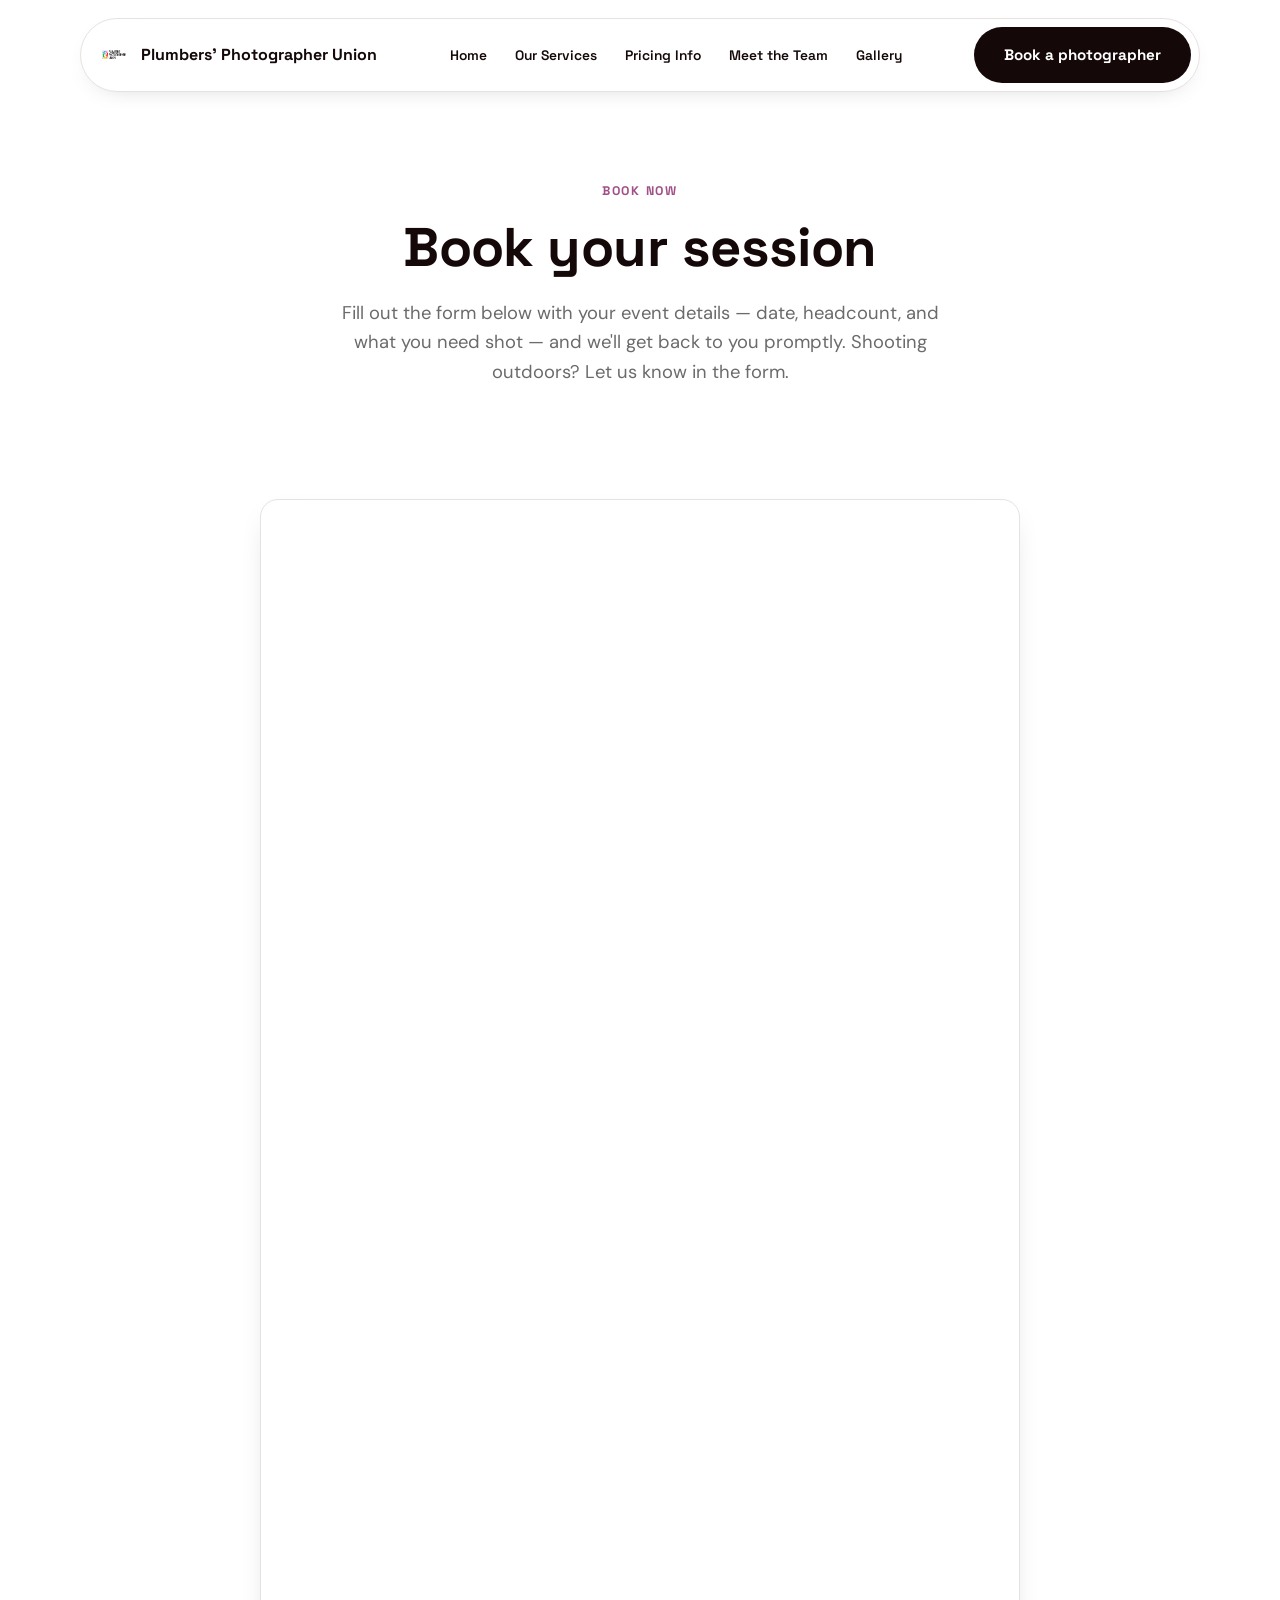
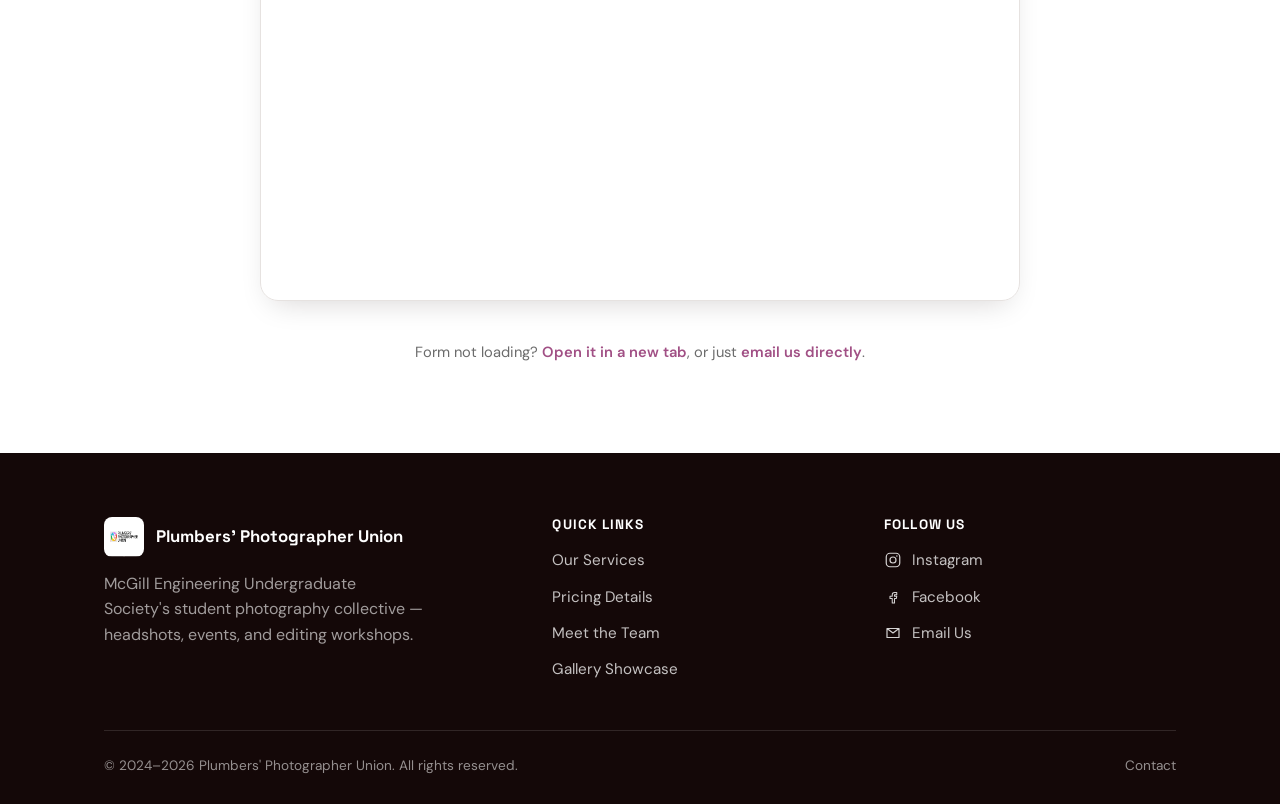
==== book.html @ 8b76e81c "Pull in missing content from the club's official site (ppu.mcgilleus.ca) - Add a real Meet the Team " ====
<!DOCTYPE html>
<html lang="en">
<head>
<meta charset="UTF-8">
<meta name="viewport" content="width=device-width, initial-scale=1.0">
<title>Book Now — Plumbers' Photographer Union (PPU)</title>
<meta name="description" content="Book a PPU photographer for your headshots, event, or session at McGill.">
<link rel="icon" href="assets/images/logo.png">
<link rel="preconnect" href="https://fonts.googleapis.com">
<link rel="preconnect" href="https://fonts.gstatic.com" crossorigin>
<link href="https://fonts.googleapis.com/css2?family=DM+Sans:wght@400;500;700&family=Space+Grotesk:wght@500;600;700;800&display=swap" rel="stylesheet">
<link rel="stylesheet" href="assets/css/style.css">
</head>
<body>
<a class="skip-link" href="#main">Skip to content</a>

<header class="site-header">
  <div class="nav-shell">
    <a class="brand" href="index.html">
      <img src="assets/images/logo.png" alt="PPU logo">
      <span>Plumbers' Photographer Union</span>
    </a>
    <nav class="nav-links-wrap" aria-label="Primary">
      <ul class="nav-links">
        <li><a href="index.html">Home</a></li>
        <li><a href="index.html#services">Our Services</a></li>
        <li><a href="pricing.html">Pricing Info</a></li>
        <li><a href="team.html">Meet the Team</a></li>
        <li><a href="gallery.html">Gallery</a></li>
      </ul>
    </nav>
    <a class="btn btn--dark nav-cta" href="book.html" aria-current="page">Book a photographer</a>
    <button class="nav-toggle" aria-label="Open menu" aria-expanded="false">
      <svg viewBox="0 0 24 24" fill="none" width="20" height="20"><path d="M4 6h16M4 12h16M4 18h16" stroke="currentColor" stroke-width="2" stroke-linecap="round"/></svg>
    </button>
  </div>
  <nav class="mobile-menu" aria-label="Mobile">
    <a href="index.html">Home</a>
    <a href="index.html#services">Our Services</a>
    <a href="pricing.html">Pricing Info</a>
    <a href="team.html">Meet the Team</a>
    <a href="gallery.html">Gallery</a>
    <a href="book.html" aria-current="page">Book a photographer</a>
  </nav>
</header>

<main id="main">

  <section class="hero container">
    <span class="eyebrow center" style="display:block;">Book Now</span>
    <h1>Book your session</h1>
    <p class="lede center">Fill out the form below with your event details — date, headcount, and what you need shot — and we'll get back to you promptly. Shooting outdoors? Let us know in the form.</p>
  </section>

  <section class="section" style="padding-top:0;">
    <div class="container">
      <div class="form-frame">
        <iframe
          src="https://docs.google.com/forms/d/e/1FAIpQLSc2qbxnBgFQb2VAvqGHayuYzmrR-xcjlVRJcOdHdfKxl0O2jw/viewform?embedded=true"
          title="PPU booking request form"
          loading="lazy">Loading…</iframe>
      </div>
      <p class="pricing-note">Form not loading? <a href="https://docs.google.com/forms/d/e/1FAIpQLSc2qbxnBgFQb2VAvqGHayuYzmrR-xcjlVRJcOdHdfKxl0O2jw/viewform" target="_blank" rel="noopener" style="color:var(--accent); font-weight:600;">Open it in a new tab</a>, or just <a href="mailto:ppu.president@mcgilleus.ca" style="color:var(--accent); font-weight:600;">email us directly</a>.</p>
    </div>
  </section>

</main>

<footer class="site-footer">
  <div class="container">
    <div class="footer-grid">
      <div>
        <div class="footer-brand">
          <img src="assets/images/logo.png" alt="">
          <span>Plumbers' Photographer Union</span>
        </div>
        <p>McGill Engineering Undergraduate Society's student photography collective — headshots, events, and editing workshops.</p>
      </div>
      <div class="footer-col">
        <h4>Quick Links</h4>
        <ul>
          <li><a href="index.html#services">Our Services</a></li>
          <li><a href="pricing.html">Pricing Details</a></li>
          <li><a href="team.html">Meet the Team</a></li>
          <li><a href="gallery.html">Gallery Showcase</a></li>
        </ul>
      </div>
      <div class="footer-col">
        <h4>Follow Us</h4>
        <ul>
          <li>
            <svg viewBox="0 0 24 24" fill="none"><rect x="3" y="3" width="18" height="18" rx="5" stroke="currentColor" stroke-width="1.6"/><circle cx="12" cy="12" r="4" stroke="currentColor" stroke-width="1.6"/><circle cx="17.2" cy="6.8" r="1" fill="currentColor"/></svg>
            <a href="https://www.instagram.com/eus_ppu/" target="_blank" rel="noopener">Instagram</a>
          </li>
          <li>
            <svg viewBox="0 0 24 24" fill="none"><path d="M14 9h3V6h-3c-1.7 0-3 1.3-3 3v2H8v3h3v6h3v-6h2.5l.5-3H14V9Z" stroke="currentColor" stroke-width="1.4" stroke-linejoin="round"/></svg>
            <a href="https://www.facebook.com/people/Plumbers-Photographer-Union/61550801457022/" target="_blank" rel="noopener">Facebook</a>
          </li>
          <li>
            <svg viewBox="0 0 24 24" fill="none"><path d="M4 6l8 6 8-6M4 6h16v12H4V6Z" stroke="currentColor" stroke-width="1.6" stroke-linejoin="round"/></svg>
            <a href="mailto:ppu.president@mcgilleus.ca">Email Us</a>
          </li>
        </ul>
      </div>
    </div>
    <div class="footer-bottom">
      <span>© 2024–2026 Plumbers' Photographer Union. All rights reserved.</span>
      <div class="footer-legal">
        <a href="mailto:ppu.president@mcgilleus.ca">Contact</a>
      </div>
    </div>
  </div>
</footer>

<script src="assets/js/main.js"></script>
</body>
</html>
---- assets/css/style.css ----
/* ==========================================================================
   PPU — Plumbers' Photographer Union
   Design tokens
   ========================================================================== */
:root {
  --accent: #a15085;
  --accent-dark: #7e3c68;
  --accent-light: #f3e4ee;
  --ink: #140808;
  --ink-soft: #2b2b2b;
  --muted: #6b6b6b;
  --line: #e6e2e0;
  --bg: #ffffff;
  --bg-alt: #f8f5f6;
  --radius-sm: 10px;
  --radius-md: 18px;
  --radius-pill: 999px;
  --shadow: 0 12px 30px -12px rgba(20, 8, 8, 0.18);
  --container: 1120px;
  --font-head: "Space Grotesk", "Segoe UI", sans-serif;
  --font-body: "DM Sans", "Segoe UI", sans-serif;
}

* { box-sizing: border-box; }
html { scroll-behavior: smooth; }

body {
  margin: 0;
  font-family: var(--font-body);
  color: var(--ink);
  background: var(--bg);
  line-height: 1.6;
  -webkit-font-smoothing: antialiased;
}

img { max-width: 100%; display: block; }

a { color: inherit; text-decoration: none; }

h1, h2, h3, h4 {
  font-family: var(--font-head);
  font-weight: 700;
  line-height: 1.15;
  margin: 0 0 0.5em;
  letter-spacing: -0.01em;
}

h1 { font-size: clamp(2.4rem, 5vw, 3.4rem); font-weight: 800; }
h2 { font-size: clamp(1.8rem, 3.4vw, 2.4rem); }
h3 { font-size: 1.3rem; }

p { margin: 0 0 1em; color: var(--ink-soft); }

.container {
  width: 100%;
  max-width: var(--container);
  margin: 0 auto;
  padding: 0 24px;
}

.section { padding: 88px 0; }
.section--alt { background: var(--bg-alt); }
.section-tight { padding: 56px 0; }

.eyebrow {
  display: inline-block;
  font-family: var(--font-head);
  font-weight: 700;
  font-size: 0.78rem;
  letter-spacing: 0.14em;
  text-transform: uppercase;
  color: var(--accent);
  margin-bottom: 14px;
}

.lede {
  font-size: 1.15rem;
  color: var(--muted);
  max-width: 620px;
}

.center { text-align: center; margin-left: auto; margin-right: auto; }

/* Buttons */
.btn {
  display: inline-flex;
  align-items: center;
  justify-content: center;
  gap: 8px;
  font-family: var(--font-head);
  font-weight: 700;
  font-size: 0.95rem;
  padding: 14px 28px;
  border-radius: var(--radius-pill);
  border: 2px solid transparent;
  cursor: pointer;
  transition: transform 0.15s ease, box-shadow 0.15s ease, background 0.15s ease, color 0.15s ease;
  white-space: nowrap;
}
.btn:hover { transform: translateY(-2px); }

.btn--dark { background: var(--ink); color: #fff; }
.btn--dark:hover { background: var(--accent); box-shadow: var(--shadow); }

.btn--accent { background: var(--accent); color: #fff; }
.btn--accent:hover { background: var(--accent-dark); box-shadow: var(--shadow); }

.btn--ghost { background: transparent; color: var(--ink); border-color: var(--ink); }
.btn--ghost:hover { background: var(--ink); color: #fff; }

.btn--sm { padding: 10px 20px; font-size: 0.85rem; }

/* ==========================================================================
   Header / Nav
   ========================================================================== */
.site-header {
  position: sticky;
  top: 0;
  z-index: 100;
  padding: 18px 24px;
  background: linear-gradient(to bottom, rgba(255,255,255,0.98), rgba(255,255,255,0.9));
  backdrop-filter: blur(8px);
}

.nav-shell {
  max-width: var(--container);
  margin: 0 auto;
  display: flex;
  align-items: center;
  justify-content: space-between;
  gap: 8px;
  background: #fff;
  border: 1px solid var(--line);
  border-radius: var(--radius-pill);
  padding: 8px 8px 8px 16px;
  box-shadow: 0 8px 24px -16px rgba(20,8,8,0.25);
}

.brand {
  display: flex;
  align-items: center;
  gap: 10px;
  font-family: var(--font-head);
  font-weight: 700;
  font-size: 1rem;
  color: var(--ink);
}
.brand img { width: 34px; height: 34px; border-radius: 8px; }
.brand span { display: none; }
@media (min-width: 980px) {
  .brand span { display: inline; }
}

.nav-links {
  display: flex;
  align-items: center;
  gap: 2px;
  list-style: none;
  margin: 0;
  padding: 0;
  flex-wrap: nowrap;
}

.nav-links a {
  display: inline-block;
  white-space: nowrap;
  font-family: var(--font-head);
  font-weight: 600;
  font-size: 0.86rem;
  padding: 9px 13px;
  border-radius: var(--radius-pill);
  color: var(--ink);
  transition: background 0.15s ease, color 0.15s ease;
}

.nav-links a:hover { background: var(--accent-light); }
.nav-links a[aria-current="page"] { background: var(--accent); color: #fff; }

.nav-cta { display: none; }
@media (min-width: 700px) {
  .nav-cta { display: inline-flex; }
}

.nav-toggle {
  display: inline-flex;
  align-items: center;
  justify-content: center;
  width: 42px;
  height: 42px;
  border-radius: 50%;
  border: none;
  background: var(--ink);
  color: #fff;
  cursor: pointer;
  flex-shrink: 0;
}
@media (min-width: 700px) {
  .nav-toggle { display: none; }
}

.nav-links-wrap {
  display: none;
  min-width: 0;
}
@media (min-width: 700px) {
  .nav-links-wrap { display: flex; min-width: 0; }
}

.mobile-menu {
  display: none;
  max-width: var(--container);
  margin: 8px auto 0;
  background: #fff;
  border: 1px solid var(--line);
  border-radius: var(--radius-md);
  box-shadow: var(--shadow);
  overflow: hidden;
}
.mobile-menu.is-open { display: block; }
.mobile-menu a {
  display: block;
  padding: 16px 24px;
  font-family: var(--font-head);
  font-weight: 600;
  border-bottom: 1px solid var(--line);
  color: var(--ink);
}
.mobile-menu a:last-child { border-bottom: none; }
.mobile-menu a[aria-current="page"] { color: var(--accent); }
@media (min-width: 700px) {
  .mobile-menu { display: none !important; }
}

/* ==========================================================================
   Hero
   ========================================================================== */
.hero {
  padding: 72px 0 40px;
  text-align: center;
}
.hero h1 { max-width: 780px; margin: 0 auto 20px; }
.hero .lede { margin: 0 auto 32px; }
.hero-actions {
  display: flex;
  justify-content: center;
  gap: 14px;
  flex-wrap: wrap;
}

/* ==========================================================================
   Service cards
   ========================================================================== */
.card-grid {
  display: grid;
  grid-template-columns: 1fr;
  gap: 28px;
  margin-top: 48px;
}
@media (min-width: 720px) {
  .card-grid { grid-template-columns: repeat(3, 1fr); }
}

.service-card {
  background: #fff;
  border: 1px solid var(--line);
  border-radius: var(--radius-md);
  overflow: hidden;
  transition: transform 0.2s ease, box-shadow 0.2s ease;
}
.service-card:hover { transform: translateY(-6px); box-shadow: var(--shadow); }

.service-card__media {
  height: 260px;
  overflow: hidden;
  background: var(--accent-light);
}
.service-card__media img {
  width: 100%;
  height: 100%;
  object-fit: cover;
}
.service-card__media.is-icon {
  display: flex;
  align-items: center;
  justify-content: center;
  background: linear-gradient(135deg, var(--accent) 0%, var(--ink) 130%);
}
.service-card__media.is-icon svg { width: 64px; height: 64px; color: #fff; }

.service-card__body { padding: 24px 26px 30px; }
.service-card__body h3 { margin-bottom: 8px; }
.service-card__body p { margin: 0; color: var(--muted); font-size: 0.98rem; }

/* ==========================================================================
   Portfolio / Instagram teaser
   ========================================================================== */
.split {
  display: grid;
  grid-template-columns: 1fr;
  gap: 40px;
  align-items: center;
}
@media (min-width: 860px) {
  .split { grid-template-columns: 1fr 1fr; }
  .split--reverse { direction: rtl; }
  .split--reverse > * { direction: ltr; }
}

.reel-frame {
  position: relative;
  border-radius: var(--radius-md);
  overflow: hidden;
  box-shadow: var(--shadow);
  max-width: 360px;
  margin: 0 auto;
}
.reel-frame img { width: 100%; aspect-ratio: 9/14; object-fit: cover; }
.reel-frame .play-badge {
  position: absolute;
  inset: 0;
  display: flex;
  align-items: center;
  justify-content: center;
  background: rgba(20,8,8,0.15);
}
.reel-frame .play-badge svg {
  width: 56px;
  height: 56px;
  color: #fff;
  filter: drop-shadow(0 4px 12px rgba(0,0,0,0.4));
}

.stat-row {
  display: flex;
  gap: 32px;
  margin: 28px 0;
  flex-wrap: wrap;
}
.stat-row strong {
  display: block;
  font-family: var(--font-head);
  font-size: 1.8rem;
  color: var(--accent);
}
.stat-row span { font-size: 0.85rem; color: var(--muted); }

/* ==========================================================================
   FAQ
   ========================================================================== */
.faq-list {
  max-width: 760px;
  margin: 40px auto 0;
  border-top: 1px solid var(--line);
}
.faq-item { border-bottom: 1px solid var(--line); }
.faq-item summary {
  display: flex;
  align-items: center;
  justify-content: space-between;
  gap: 16px;
  padding: 22px 4px;
  font-family: var(--font-head);
  font-weight: 700;
  font-size: 1.02rem;
  cursor: pointer;
  list-style: none;
}
.faq-item summary::-webkit-details-marker { display: none; }
.faq-item summary .chev {
  flex-shrink: 0;
  width: 20px;
  height: 20px;
  transition: transform 0.2s ease;
  color: var(--accent);
}
.faq-item[open] summary .chev { transform: rotate(180deg); }
.faq-item p { padding: 0 4px 22px; margin: 0; color: var(--muted); max-width: 640px; }

/* ==========================================================================
   Pricing
   ========================================================================== */
.pricing-grid {
  display: grid;
  grid-template-columns: 1fr;
  gap: 28px;
  margin-top: 48px;
  max-width: 860px;
  margin-left: auto;
  margin-right: auto;
}
@media (min-width: 720px) {
  .pricing-grid { grid-template-columns: 1fr 1fr; }
}

.price-card {
  border: 1px solid var(--line);
  border-radius: var(--radius-md);
  padding: 36px 32px;
  background: #fff;
  transition: transform 0.2s ease, box-shadow 0.2s ease, border-color 0.2s ease;
}
.price-card:hover { transform: translateY(-6px); box-shadow: var(--shadow); }
.price-card--highlight { border-color: var(--accent); position: relative; }
.price-card--highlight::before {
  content: "Most booked";
  position: absolute;
  top: -13px;
  right: 28px;
  background: var(--accent);
  color: #fff;
  font-family: var(--font-head);
  font-size: 0.7rem;
  font-weight: 700;
  letter-spacing: 0.05em;
  padding: 5px 12px;
  border-radius: var(--radius-pill);
}

.price-card h3 { font-size: 1.1rem; color: var(--muted); font-weight: 600; margin-bottom: 18px; }
.price-card .price {
  font-family: var(--font-head);
  font-weight: 800;
  font-size: 2.6rem;
  margin-bottom: 22px;
}
.price-card .price span { font-size: 1rem; font-weight: 500; color: var(--muted); }

.price-card ul {
  list-style: none;
  padding: 0;
  margin: 26px 0 0;
  border-top: 1px solid var(--line);
  padding-top: 22px;
}
.price-card li {
  display: flex;
  gap: 10px;
  align-items: flex-start;
  margin-bottom: 12px;
  font-size: 0.95rem;
  color: var(--ink-soft);
}
.price-card li svg { width: 18px; height: 18px; color: var(--accent); flex-shrink: 0; margin-top: 2px; }

.pricing-note {
  max-width: 680px;
  margin: 40px auto 0;
  text-align: center;
  color: var(--muted);
  font-size: 0.92rem;
}

/* ==========================================================================
   Team
   ========================================================================== */
.team-grid {
  display: grid;
  grid-template-columns: repeat(2, 1fr);
  gap: 24px;
  margin-top: 44px;
}
@media (min-width: 640px) { .team-grid { grid-template-columns: repeat(3, 1fr); } }
@media (min-width: 960px) { .team-grid { grid-template-columns: repeat(4, 1fr); } }

.team-card {
  background: #fff;
  border: 1px solid var(--line);
  border-radius: var(--radius-md);
  overflow: hidden;
  transition: transform 0.2s ease, box-shadow 0.2s ease;
}
.team-card:hover { transform: translateY(-4px); box-shadow: var(--shadow); }
.team-card img {
  width: 100%;
  aspect-ratio: 4/5;
  object-fit: cover;
}
.team-card__body { padding: 18px 18px 20px; }
.team-card__body h3 { font-size: 1.02rem; margin-bottom: 2px; }
.team-card__body .role { font-size: 0.85rem; color: var(--accent); font-weight: 600; margin-bottom: 4px; }
.team-card__body .meta { font-size: 0.8rem; color: var(--muted); margin-bottom: 8px; }
.team-card__body .handle { font-family: var(--font-head); font-weight: 600; font-size: 0.85rem; color: var(--ink); }
.team-card__body .handle:hover { color: var(--accent); }

/* ==========================================================================
   What we shoot (category strip)
   ========================================================================== */
.category-strip {
  display: grid;
  grid-template-columns: repeat(2, 1fr);
  gap: 16px;
  margin-top: 44px;
}
@media (min-width: 720px) { .category-strip { grid-template-columns: repeat(5, 1fr); } }

.category-tile {
  position: relative;
  border-radius: var(--radius-sm);
  overflow: hidden;
  aspect-ratio: 3/4;
}
.category-tile img { width: 100%; height: 100%; object-fit: cover; }
.category-tile::after {
  content: "";
  position: absolute;
  inset: 0;
  background: linear-gradient(to top, rgba(20,8,8,0.85), rgba(20,8,8,0) 55%);
}
.category-tile span {
  position: absolute;
  left: 12px;
  right: 12px;
  bottom: 12px;
  color: #fff;
  font-family: var(--font-head);
  font-weight: 700;
  font-size: 0.92rem;
  line-height: 1.25;
}

/* ==========================================================================
   Booking form
   ========================================================================== */
.form-frame {
  max-width: 760px;
  margin: 40px auto 0;
  border: 1px solid var(--line);
  border-radius: var(--radius-md);
  overflow: hidden;
  box-shadow: var(--shadow);
}
.form-frame iframe {
  width: 100%;
  height: 1400px;
  border: none;
  display: block;
}

/* ==========================================================================
   Gallery
   ========================================================================== */
.gallery-grid {
  display: grid;
  grid-template-columns: repeat(2, 1fr);
  gap: 14px;
  margin-top: 44px;
}
@media (min-width: 640px) { .gallery-grid { grid-template-columns: repeat(3, 1fr); } }
@media (min-width: 960px) { .gallery-grid { grid-template-columns: repeat(4, 1fr); } }

.gallery-item {
  position: relative;
  border-radius: var(--radius-sm);
  overflow: hidden;
  cursor: pointer;
  background: var(--bg-alt);
  aspect-ratio: 1/1;
}
.gallery-item img {
  width: 100%;
  height: 100%;
  object-fit: cover;
  transition: transform 0.35s ease;
}
.gallery-item:hover img { transform: scale(1.06); }

.lightbox {
  position: fixed;
  inset: 0;
  background: rgba(10, 4, 4, 0.92);
  display: none;
  align-items: center;
  justify-content: center;
  z-index: 1000;
  padding: 24px;
}
.lightbox.is-open { display: flex; }
.lightbox img {
  max-width: min(90vw, 900px);
  max-height: 86vh;
  border-radius: var(--radius-sm);
  box-shadow: 0 20px 60px rgba(0,0,0,0.5);
}
.lightbox-close, .lightbox-nav {
  position: absolute;
  background: rgba(255,255,255,0.1);
  border: 1px solid rgba(255,255,255,0.25);
  color: #fff;
  border-radius: 50%;
  width: 44px;
  height: 44px;
  display: flex;
  align-items: center;
  justify-content: center;
  cursor: pointer;
}
.lightbox-close { top: 24px; right: 24px; }
.lightbox-nav svg, .lightbox-close svg { width: 20px; height: 20px; }
.lightbox-prev { left: 24px; top: 50%; transform: translateY(-50%); }
.lightbox-next { right: 24px; top: 50%; transform: translateY(-50%); }
@media (max-width: 640px) {
  .lightbox-prev, .lightbox-next { display: none; }
}

/* Hiring banner */
.hiring-banner {
  margin-top: 72px;
  border-radius: var(--radius-md);
  background: linear-gradient(120deg, var(--ink), var(--accent-dark));
  color: #fff;
  padding: 48px;
  display: flex;
  flex-wrap: wrap;
  align-items: center;
  justify-content: space-between;
  gap: 24px;
}
.hiring-banner h3 { color: #fff; margin-bottom: 6px; font-size: 1.5rem; }
.hiring-banner p { color: rgba(255,255,255,0.75); margin: 0; }
.hiring-banner .btn--accent { background: #fff; color: var(--ink); }
.hiring-banner .btn--accent:hover { background: var(--accent-light); }

/* ==========================================================================
   Contact strip
   ========================================================================== */
.contact-card {
  max-width: 720px;
  margin: 0 auto;
  background: var(--bg-alt);
  border: 1px solid var(--line);
  border-radius: var(--radius-md);
  padding: 40px;
  text-align: center;
}
.contact-methods {
  display: flex;
  justify-content: center;
  gap: 16px;
  flex-wrap: wrap;
  margin-top: 22px;
}

/* ==========================================================================
   Footer
   ========================================================================== */
.site-footer {
  background: var(--ink);
  color: rgba(255,255,255,0.82);
  padding: 64px 0 28px;
}
.footer-grid {
  display: grid;
  grid-template-columns: 1fr;
  gap: 40px;
}
@media (min-width: 720px) {
  .footer-grid { grid-template-columns: 1.4fr 1fr 1fr; }
}
.footer-brand { display: flex; align-items: center; gap: 12px; margin-bottom: 14px; }
.footer-brand img { width: 40px; height: 40px; border-radius: 8px; }
.footer-brand span { font-family: var(--font-head); font-weight: 700; color: #fff; font-size: 1.05rem; }
.site-footer p { color: rgba(255,255,255,0.6); max-width: 320px; }
.footer-col h4 {
  color: #fff;
  font-size: 0.85rem;
  letter-spacing: 0.08em;
  text-transform: uppercase;
  margin-bottom: 16px;
}
.footer-col ul { list-style: none; padding: 0; margin: 0; display: flex; flex-direction: column; gap: 12px; }
.footer-col a { color: rgba(255,255,255,0.75); font-size: 0.95rem; transition: color 0.15s ease; }
.footer-col a:hover { color: #fff; }
.footer-col li { display: flex; align-items: center; gap: 10px; }
.footer-col svg { width: 18px; height: 18px; flex-shrink: 0; }

.footer-bottom {
  margin-top: 48px;
  padding-top: 24px;
  border-top: 1px solid rgba(255,255,255,0.12);
  display: flex;
  flex-wrap: wrap;
  gap: 12px;
  justify-content: space-between;
  font-size: 0.85rem;
  color: rgba(255,255,255,0.55);
}
.footer-bottom a { color: rgba(255,255,255,0.55); }
.footer-bottom a:hover { color: #fff; }
.footer-legal { display: flex; gap: 18px; flex-wrap: wrap; }

/* Utility */
.visually-hidden {
  position: absolute;
  width: 1px; height: 1px;
  overflow: hidden;
  clip: rect(0 0 0 0);
  white-space: nowrap;
}

.skip-link {
  position: absolute;
  left: -9999px;
  top: 0;
  background: var(--accent);
  color: #fff;
  padding: 10px 16px;
  z-index: 2000;
  border-radius: 0 0 8px 0;
}
.skip-link:focus { left: 0; }
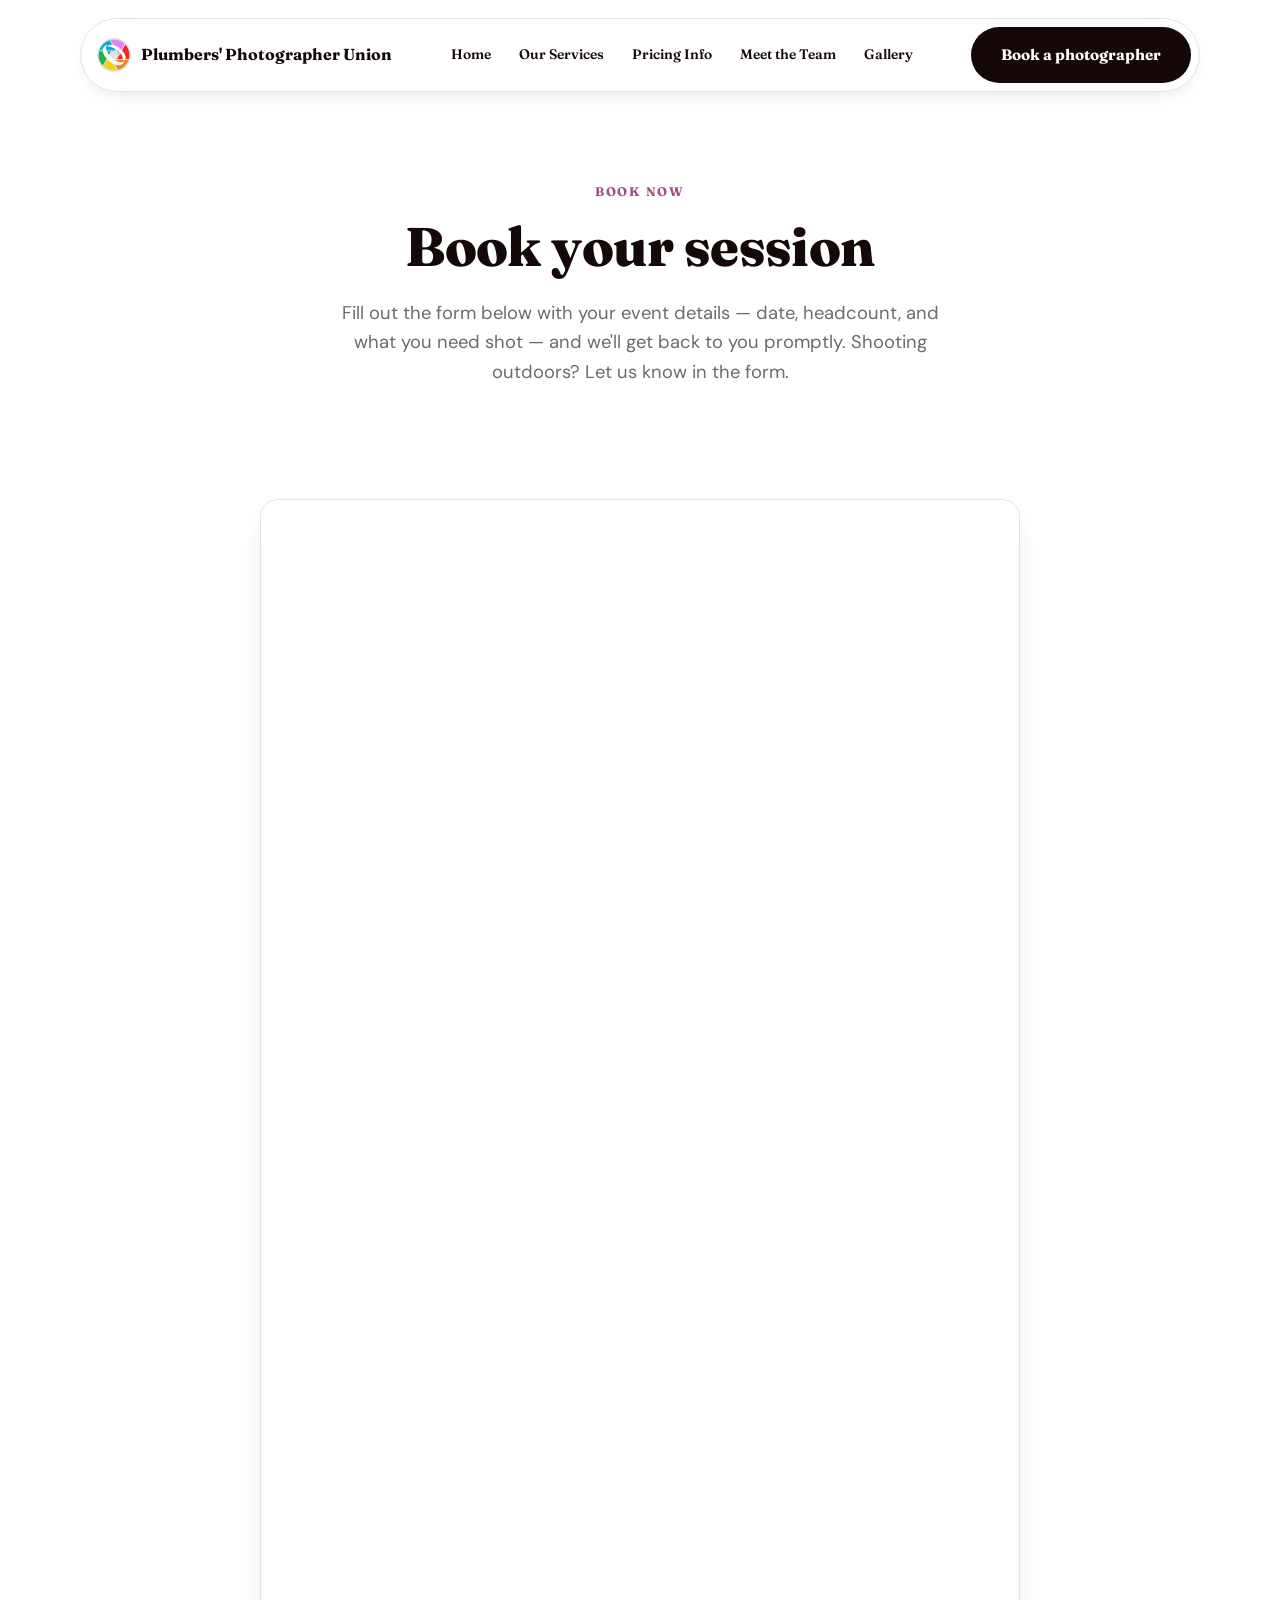
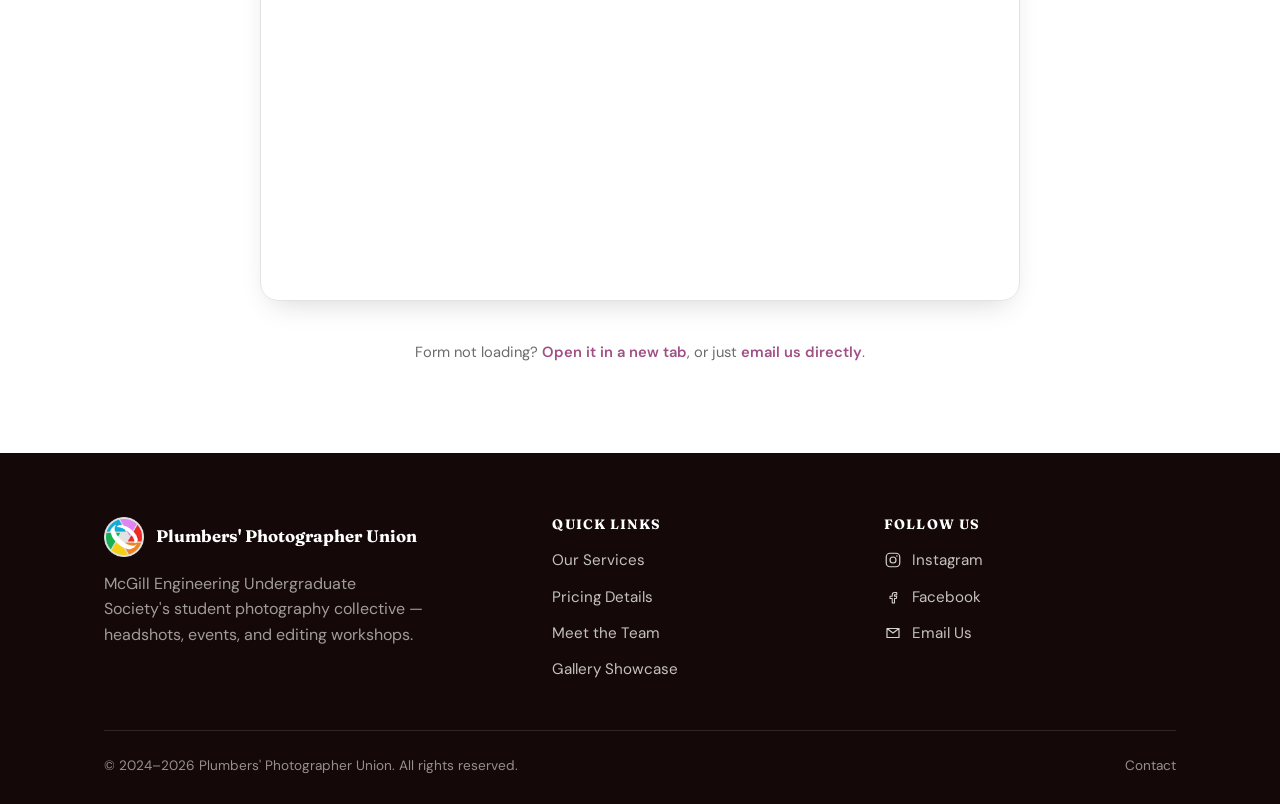
==== commit 0c96dab2: "Add hero logo lockup, switch heading font to Fraunces, make cards clickable - Replace the nav/footer" ====
--- a/book.html
+++ b/book.html
@@ -8,7 +8,7 @@
 <link rel="icon" href="assets/images/logo.png">
 <link rel="preconnect" href="https://fonts.googleapis.com">
 <link rel="preconnect" href="https://fonts.gstatic.com" crossorigin>
-<link href="https://fonts.googleapis.com/css2?family=DM+Sans:wght@400;500;700&family=Space+Grotesk:wght@500;600;700;800&display=swap" rel="stylesheet">
+<link href="https://fonts.googleapis.com/css2?family=DM+Sans:wght@400;500;700&family=Fraunces:opsz,wght@9..144,300..900&display=swap" rel="stylesheet">
 <link rel="stylesheet" href="assets/css/style.css">
 </head>
 <body>
--- a/assets/css/style.css
+++ b/assets/css/style.css
@@ -17,12 +17,12 @@
   --radius-pill: 999px;
   --shadow: 0 12px 30px -12px rgba(20, 8, 8, 0.18);
   --container: 1120px;
-  --font-head: "Space Grotesk", "Segoe UI", sans-serif;
+  --font-head: "Fraunces", "Iowan Old Style", "Georgia", serif;
   --font-body: "DM Sans", "Segoe UI", sans-serif;
 }
 
 * { box-sizing: border-box; }
-html { scroll-behavior: smooth; }
+html { scroll-behavior: smooth; font-optical-sizing: auto; }
 
 body {
   margin: 0;
@@ -238,6 +238,23 @@
   padding: 72px 0 40px;
   text-align: center;
 }
+.hero-logo {
+  display: flex;
+  align-items: center;
+  justify-content: center;
+  gap: 14px;
+  margin-bottom: 28px;
+}
+.hero-logo img { width: 56px; height: 56px; }
+.hero-logo span {
+  font-family: var(--font-head);
+  font-weight: 700;
+  font-size: 0.95rem;
+  line-height: 1.25;
+  letter-spacing: 0.02em;
+  text-align: left;
+  color: var(--ink);
+}
 .hero h1 { max-width: 780px; margin: 0 auto 20px; }
 .hero .lede { margin: 0 auto 32px; }
 .hero-actions {
@@ -261,13 +278,29 @@
 }
 
 .service-card {
+  display: block;
   background: #fff;
   border: 1px solid var(--line);
   border-radius: var(--radius-md);
   overflow: hidden;
-  transition: transform 0.2s ease, box-shadow 0.2s ease;
-}
-.service-card:hover { transform: translateY(-6px); box-shadow: var(--shadow); }
+  cursor: pointer;
+  transition: transform 0.2s ease, box-shadow 0.2s ease, border-color 0.2s ease;
+}
+.service-card:hover { transform: translateY(-6px); box-shadow: var(--shadow); border-color: var(--accent); }
+.service-card:hover .card-link { color: var(--accent); }
+.service-card:hover .card-link svg { transform: translateX(3px); }
+
+.card-link {
+  display: inline-flex;
+  align-items: center;
+  gap: 6px;
+  margin-top: 12px;
+  font-family: var(--font-head);
+  font-weight: 700;
+  font-size: 0.86rem;
+  color: var(--ink);
+}
+.card-link svg { transition: transform 0.15s ease; }
 
 .service-card__media {
   height: 260px;
@@ -494,12 +527,17 @@
 @media (min-width: 720px) { .category-strip { grid-template-columns: repeat(5, 1fr); } }
 
 .category-tile {
+  display: block;
   position: relative;
   border-radius: var(--radius-sm);
   overflow: hidden;
   aspect-ratio: 3/4;
-}
-.category-tile img { width: 100%; height: 100%; object-fit: cover; }
+  cursor: pointer;
+  transition: transform 0.2s ease, box-shadow 0.2s ease;
+}
+.category-tile:hover { transform: translateY(-4px); box-shadow: var(--shadow); }
+.category-tile img { width: 100%; height: 100%; object-fit: cover; transition: transform 0.35s ease; }
+.category-tile:hover img { transform: scale(1.06); }
 .category-tile::after {
   content: "";
   position: absolute;
@@ -539,16 +577,47 @@
 /* ==========================================================================
    Gallery
    ========================================================================== */
+.filter-tabs {
+  display: flex;
+  flex-wrap: wrap;
+  justify-content: center;
+  gap: 8px;
+  margin-top: 40px;
+}
+.filter-tab {
+  font-family: var(--font-head);
+  font-weight: 600;
+  font-size: 0.86rem;
+  padding: 9px 18px;
+  border-radius: var(--radius-pill);
+  border: 1px solid var(--line);
+  background: #fff;
+  color: var(--ink);
+  cursor: pointer;
+  transition: background 0.15s ease, color 0.15s ease, border-color 0.15s ease;
+}
+.filter-tab:hover { border-color: var(--accent); }
+.filter-tab[aria-current="true"] { background: var(--ink); color: #fff; border-color: var(--ink); }
+
+.filter-empty {
+  text-align: center;
+  color: var(--muted);
+  max-width: 520px;
+  margin: 32px auto 0;
+}
+
 .gallery-grid {
   display: grid;
   grid-template-columns: repeat(2, 1fr);
   gap: 14px;
-  margin-top: 44px;
-}
+  margin-top: 32px;
+}
+.gallery-item[hidden] { display: none; }
 @media (min-width: 640px) { .gallery-grid { grid-template-columns: repeat(3, 1fr); } }
 @media (min-width: 960px) { .gallery-grid { grid-template-columns: repeat(4, 1fr); } }
 
 .gallery-item {
+  margin: 0;
   position: relative;
   border-radius: var(--radius-sm);
   overflow: hidden;
